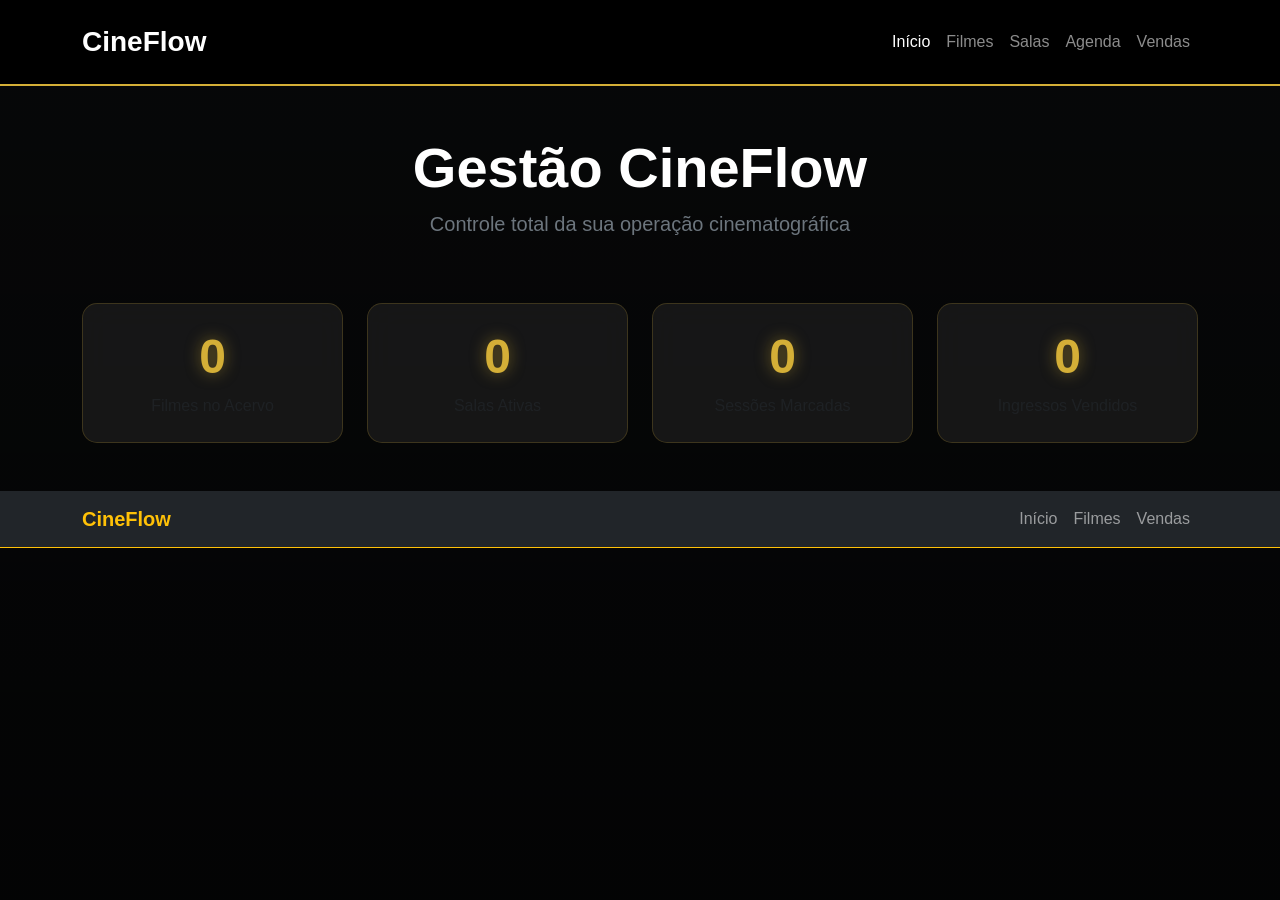
==== index.html @ b3c07a57 "Initial commit: CineFlow System Core" ====
<!DOCTYPE html>
<html lang="pt-BR">
<head>
    <meta charset="UTF-8">
    <meta name="viewport" content="width=device-width, initial-scale=1.0">
    <title>CineFlow - Dashboard</title>
    <link href="https://cdn.jsdelivr.net/npm/bootstrap@5.3.0/dist/css/bootstrap.min.css" rel="stylesheet">
    <link href="assets/flow-theme.css" rel="stylesheet">
</head>
<body class="bg-dark">
    <nav class="navbar navbar-expand-lg navbar-dark navbar-flow py-3">
        <div class="container">
            <a class="navbar-brand fw-bold fs-3 text-gold" href="index.html">
                <i class="bi bi-camera-reels"></i> CineFlow
            </a>
            <div class="collapse navbar-collapse" id="mainNav">
                <ul class="navbar-nav ms-auto">
                    <li class="nav-item"><a class="nav-link active" href="index.html">Início</a></li>
                    <li class="nav-item"><a class="nav-link" href="acervo.html">Filmes</a></li>
                    <li class="nav-item"><a class="nav-link" href="salas.html">Salas</a></li>
                    <li class="nav-item"><a class="nav-link" href="programacao.html">Agenda</a></li>
                    <li class="nav-item"><a class="nav-link" href="vendas.html">Vendas</a></li>
                </ul>
            </div>
        </div>
    </nav>

    <section class="hero-cine text-center py-5">
        <div class="container">
            <h1 class="display-4 fw-bold text-white">Gestão <span class="text-gold">CineFlow</span></h1>
            <p class="lead text-secondary">Controle total da sua operação cinematográfica</p>
        </div>
    </section>

    <div class="container pb-5">
        <div class="row g-4 text-center">
            <div class="col-md-3">
                <div class="card bg-flow-card p-4">
                    <h3 class="stat-number" id="statFilms">0</h3>
                    <p class="text-muted mb-0">Filmes no Acervo</p>
                </div>
            </div>
            <div class="col-md-3">
                <div class="card bg-flow-card p-4">
                    <h3 class="stat-number" id="statRooms">0</h3>
                    <p class="text-muted mb-0">Salas Ativas</p>
                </div>
            </div>
            <div class="col-md-3">
                <div class="card bg-flow-card p-4">
                    <h3 class="stat-number" id="statShows">0</h3>
                    <p class="text-muted mb-0">Sessões Marcadas</p>
                </div>
            </div>
            <div class="col-md-3">
                <div class="card bg-flow-card p-4">
                    <h3 class="stat-number" id="statTickets">0</h3>
                    <p class="text-muted mb-0">Ingressos Vendidos</p>
                </div>
            </div>
        </div>
    </div>

    <script src="https://cdn.jsdelivr.net/npm/bootstrap@5.3.0/dist/js/bootstrap.bundle.min.js"></script>
    <script src="scripts/flow-core.js"></script>
    <script src="scripts/flow-dashboard.js"></script>
</body>
<nav class="navbar navbar-expand-lg navbar-dark bg-dark border-bottom border-warning">
    <div class="container">
        <a class="navbar-brand fw-bold text-warning" href="index.html">CineFlow</a>
        <div class="navbar-nav ms-auto">
            <a class="nav-link" href="index.html">Início</a>
            <a class="nav-link" href="acervo.html">Filmes</a>
            <a class="nav-link" href="vendas.html">Vendas</a>
        </div>
    </div>
</nav>
</html>
---- assets/flow-theme.css ----
/* assets/flow-theme.css */
:root {
    --flow-gold: #d4af37;
    --flow-dark: #0a0a0a;
    --flow-card: rgba(30, 30, 30, 0.7);
}

body {
    background: linear-gradient(rgba(0,0,0,0.8), rgba(0,0,0,0.9)), 
                url('https://images.unsplash.com/photo-1489599849927-2ee91cede3ba?q=80&w=2070');
    background-size: cover;
    background-attachment: fixed;
    color: #ffffff;
    font-family: 'Inter', sans-serif;
    min-height: 100vh;
}

.navbar-flow {
    background: rgba(0, 0, 0, 0.9) !important;
    backdrop-filter: blur(10px);
    border-bottom: 2px solid var(--flow-gold);
}

.card {
    background: var(--flow-card) !important;
    backdrop-filter: blur(15px);
    border: 1px solid rgba(212, 175, 55, 0.2) !important;
    border-radius: 15px;
    color: white;
}

.stat-number {
    color: var(--flow-gold);
    font-size: 3rem;
    font-weight: 800;
    text-shadow: 0 0 15px rgba(212, 175, 55, 0.5);
}

.btn-gold {
    background: var(--flow-gold);
    color: black;
    font-weight: bold;
    border-radius: 8px;
    transition: 0.3s;
}

.btn-gold:hover {
    background: #f1c40f;
    transform: scale(1.05);
}
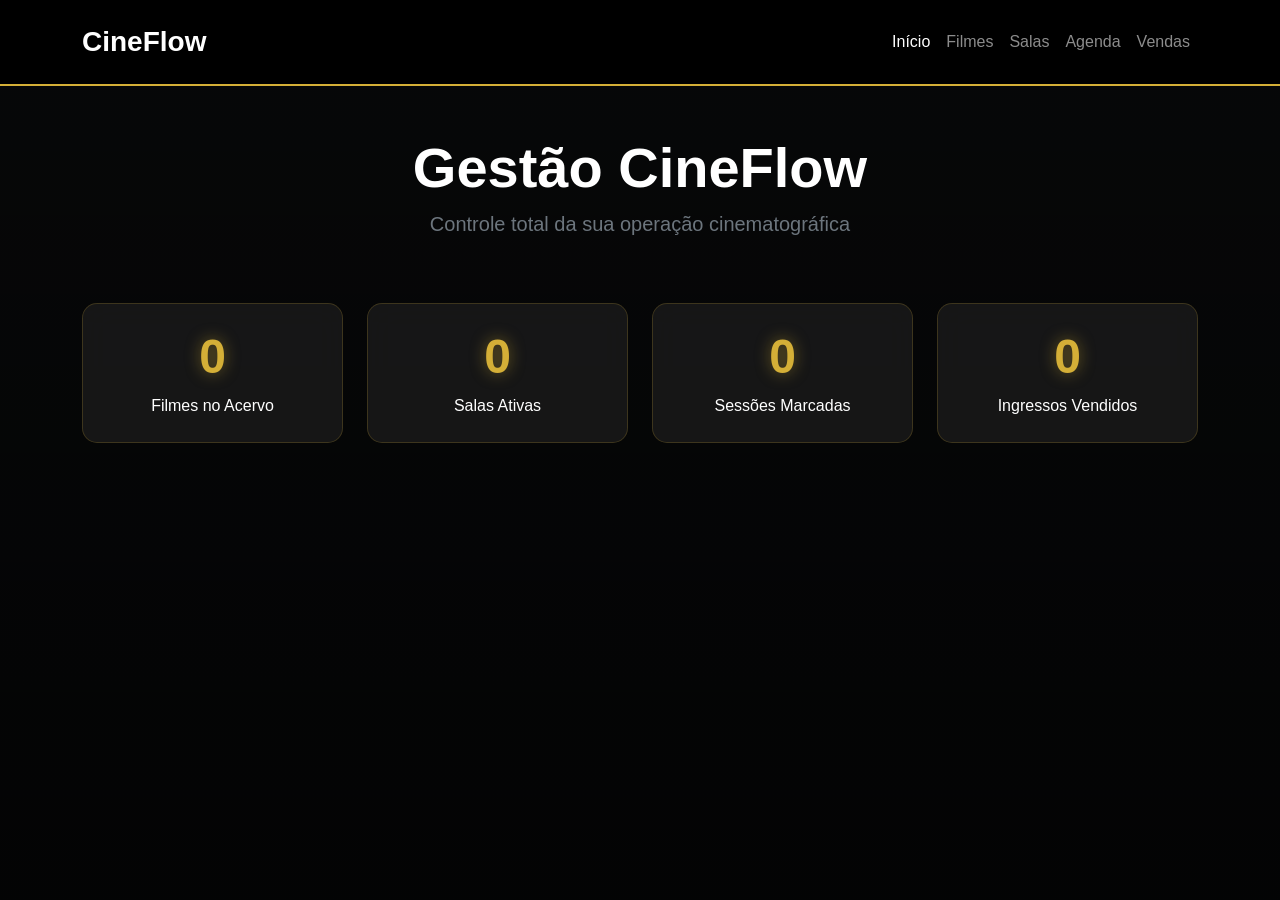
==== commit f50f757f: "Enhance UI and functionality across multiple pages: - Added viewport meta tag and title to acervo.ht" ====
--- a/index.html
+++ b/index.html
@@ -37,25 +37,25 @@
             <div class="col-md-3">
                 <div class="card bg-flow-card p-4">
                     <h3 class="stat-number" id="statFilms">0</h3>
-                    <p class="text-muted mb-0">Filmes no Acervo</p>
+                    <p class="text-white mb-0">Filmes no Acervo</p>
                 </div>
             </div>
             <div class="col-md-3">
                 <div class="card bg-flow-card p-4">
                     <h3 class="stat-number" id="statRooms">0</h3>
-                    <p class="text-muted mb-0">Salas Ativas</p>
+                    <p class="text-white mb-0">Salas Ativas</p>
                 </div>
             </div>
             <div class="col-md-3">
                 <div class="card bg-flow-card p-4">
                     <h3 class="stat-number" id="statShows">0</h3>
-                    <p class="text-muted mb-0">Sessões Marcadas</p>
+                    <p class="text-white mb-0">Sessões Marcadas</p>
                 </div>
             </div>
             <div class="col-md-3">
                 <div class="card bg-flow-card p-4">
                     <h3 class="stat-number" id="statTickets">0</h3>
-                    <p class="text-muted mb-0">Ingressos Vendidos</p>
+                    <p class="text-white mb-0">Ingressos Vendidos</p>
                 </div>
             </div>
         </div>
@@ -65,14 +65,4 @@
     <script src="scripts/flow-core.js"></script>
     <script src="scripts/flow-dashboard.js"></script>
 </body>
-<nav class="navbar navbar-expand-lg navbar-dark bg-dark border-bottom border-warning">
-    <div class="container">
-        <a class="navbar-brand fw-bold text-warning" href="index.html">CineFlow</a>
-        <div class="navbar-nav ms-auto">
-            <a class="nav-link" href="index.html">Início</a>
-            <a class="nav-link" href="acervo.html">Filmes</a>
-            <a class="nav-link" href="vendas.html">Vendas</a>
-        </div>
-    </div>
-</nav>
 </html>
